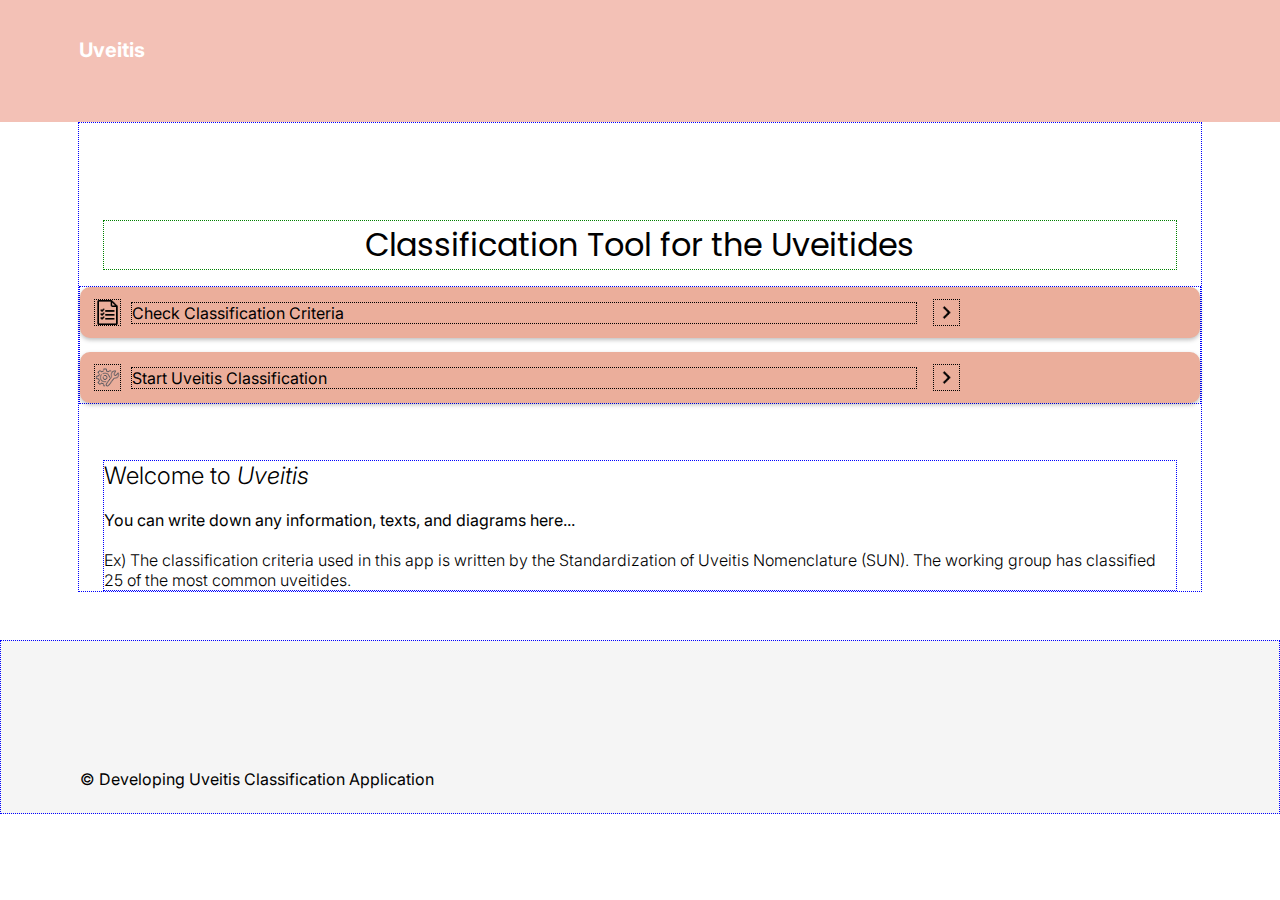
==== index.html @ 8e020ae1 "update" ====
<html>
    <head>
        <meta content="initial-scale=1.0, width=device-width" name="viewport">
        <meta name="theme-color" content="#F3C1B6">
        <link rel="stylesheet" href="css/style.css">
        <link rel="preconnect" href="https://fonts.gstatic.com" crossorigin>
        <link href="https://fonts.googleapis.com/css2?family=Inter:wght@200;300;400;500;600;700&display=swap" rel="stylesheet">
        <link href="https://fonts.googleapis.com/css2?family=Poppins:wght@200;300;400;500;600;700&display=swap" rel="stylesheet">
    </head>
    <body>
        <header>
            <div class="header-content">
                Uveitis
            </div>
        </header>

        <div class="main">
            <div class="main-row1">
                Classification Tool for the Uveitides
            </div>

            <div class="main-row2">
                <div class="main-row2-btn"> 
                    <div class="row2-comp1"><img src="img/document-icon.png" class="doc-icon"></div>
                    <div class="row2-comp2">Check Classification Criteria</div>
                    <div class="row2-comp3"><img src="img/next-angle-icon.png" class="doc-icon"></div>
                </div>
                <div class="main-row2-btn">
                    <div class="row2-comp1"><img src="img/tool-icon.png" class="doc-icon"></div>
                    <div class="row2-comp2">Start Uveitis Classification</div>
                    <div class="row2-comp3"><img src="img/next-angle-icon.png" class="doc-icon"></div>
                </div>
            </div>

            <div class="main-row3">
                <span style="font-size:1.5rem;">Welcome to <span style="font-style:italic">Uveitis</span></span>
                <br><br>
                <span style="font-weight:400;">You can write down any information, texts, and diagrams here...</span>
                <br><br>
                <span>Ex) The classification criteria used in this app is written by the Standardization of Uveitis Nomenclature (SUN). 
                    The working group has classified 25 of the most common uveitides.</span>
            </div>
        </div>

        <footer>
            <div class="footer-content">
                © Developing Uveitis Classification Application
            </div>
        </footer>
    </body>
</html>
---- css/style.css ----
body{
    margin: 0;
    font-family: 'Inter';
}

header{
    background-color: #F3C1B6;
}

.header-content{
    width : 87.7%;
    margin-left: 6.15%;
    font-size: 1.25rem;
    font-weight: 700;
    padding-top: 38px;
    padding-bottom: 60px;
    color: #FFFFFF;
}

.main{
    width : 87.7%;
    margin: 0 auto;
    padding-top: 49px;
    border: 1px dotted blue;
    margin-bottom: 3rem;
}

.main-row1{
    border: 1px dotted green;
    margin-top: 3rem;
    margin-left: 1.5rem;
    margin-right: 1.5rem;
    font-family: 'Poppins';
    font-size: 2rem;
    text-align: center;
    margin-bottom: 1rem;
}

.main-row2{
    border: 1px dotted blue;
    display: flex;
    flex-direction: column;
}

.main-row2-btn{
    background-color: #EBAE9B;
    height: 51px;
    border-radius: 10px;
    display: flex;
    align-items: center;
    box-shadow: 0px 2px 4px 0px #00000040;
}

.row2-comp1{
    border: 1px dotted black;
    margin-left: 14px;
    margin-right: 10px;
    height: 25px;
}

.doc-icon{
    width: 25px;
    height: 25px;
}

.row2-comp2{
    width: 70%;
    border: 1px dotted black;
}

.row2-comp3{
    margin-left: 1rem;
    border: 1px dotted black;
}

.next-icon{
    width: 16px;
    height: 16px;
}

.main-row2-btn+.main-row2-btn{
    margin-top: 14px;
}

.main-row3{
    margin-top: 56px;
    margin-left: 1.5rem;
    margin-right: 1.5rem;
    border: 1px dotted blue;
    font-weight: 300;
}

footer{
    background: #F5F5F5;
    padding-top: 8rem;
    padding-bottom: 1.5rem;
    padding-left: 6.15%;
    border: 1px dotted blue;
}
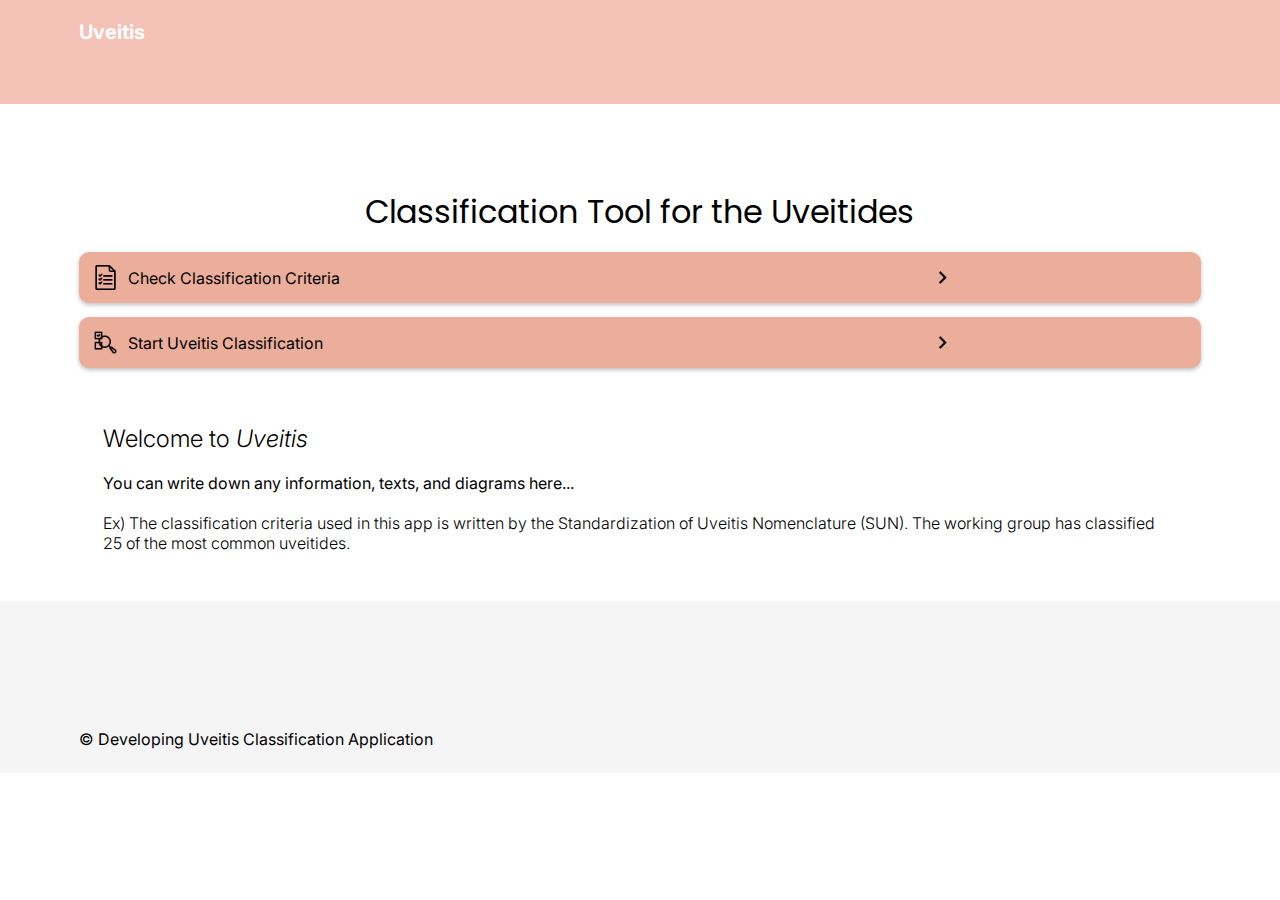
==== commit 22504ce1: "update" ====
--- a/index.html
+++ b/index.html
@@ -26,7 +26,7 @@
                     <div class="row2-comp3"><img src="img/next-angle-icon.png" class="doc-icon"></div>
                 </div>
                 <div class="main-row2-btn">
-                    <div class="row2-comp1"><img src="img/tool-icon.png" class="doc-icon"></div>
+                    <div class="row2-comp1"><img src="img/tool2-icon.png" class="doc-icon"></div>
                     <div class="row2-comp2">Start Uveitis Classification</div>
                     <div class="row2-comp3"><img src="img/next-angle-icon.png" class="doc-icon"></div>
                 </div>
--- a/css/style.css
+++ b/css/style.css
@@ -12,7 +12,7 @@
     margin-left: 6.15%;
     font-size: 1.25rem;
     font-weight: 700;
-    padding-top: 38px;
+    padding-top: 20px;
     padding-bottom: 60px;
     color: #FFFFFF;
 }
@@ -20,13 +20,13 @@
 .main{
     width : 87.7%;
     margin: 0 auto;
-    padding-top: 49px;
-    border: 1px dotted blue;
+    padding-top: 36px;
+    /*border: 1px dotted blue;*/
     margin-bottom: 3rem;
 }
 
 .main-row1{
-    border: 1px dotted green;
+    /*border: 1px dotted green;*/
     margin-top: 3rem;
     margin-left: 1.5rem;
     margin-right: 1.5rem;
@@ -37,7 +37,7 @@
 }
 
 .main-row2{
-    border: 1px dotted blue;
+    /*border: 1px dotted blue;*/
     display: flex;
     flex-direction: column;
 }
@@ -52,7 +52,7 @@
 }
 
 .row2-comp1{
-    border: 1px dotted black;
+    /*border: 1px dotted black;*/
     margin-left: 14px;
     margin-right: 10px;
     height: 25px;
@@ -65,12 +65,12 @@
 
 .row2-comp2{
     width: 70%;
-    border: 1px dotted black;
+    /*border: 1px dotted black;*/
 }
 
 .row2-comp3{
     margin-left: 1rem;
-    border: 1px dotted black;
+    /*border: 1px dotted black;*/
 }
 
 .next-icon{
@@ -86,7 +86,7 @@
     margin-top: 56px;
     margin-left: 1.5rem;
     margin-right: 1.5rem;
-    border: 1px dotted blue;
+    /*border: 1px dotted blue;*/
     font-weight: 300;
 }
 
@@ -95,5 +95,5 @@
     padding-top: 8rem;
     padding-bottom: 1.5rem;
     padding-left: 6.15%;
-    border: 1px dotted blue;
+    /*border: 1px dotted blue;*/
 }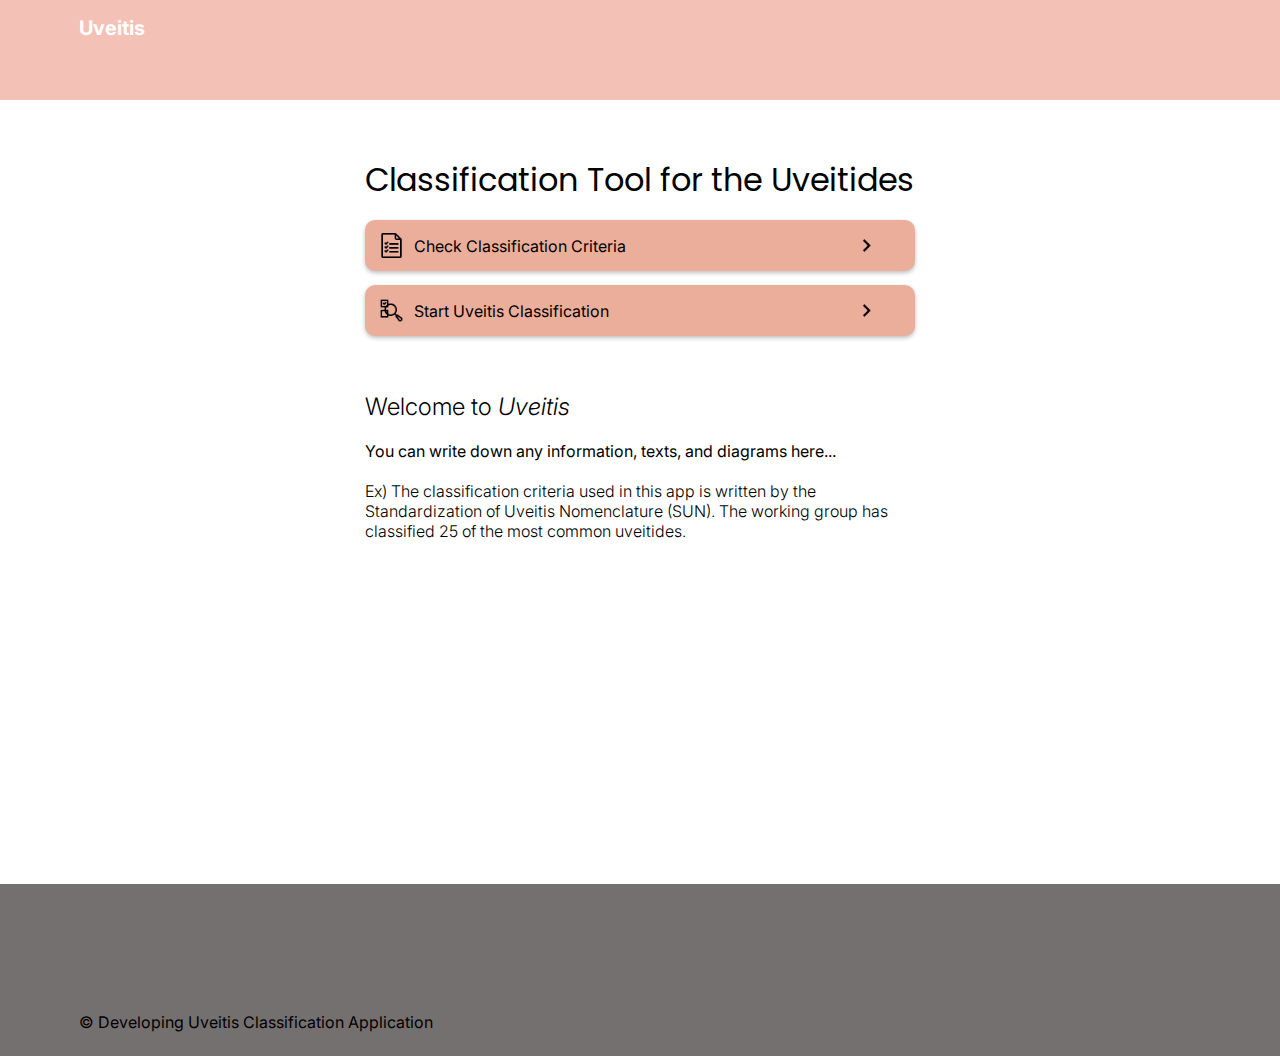
==== commit fbaa8844: "update" ====
--- a/index.html
+++ b/index.html
@@ -20,12 +20,12 @@
             </div>
 
             <div class="main-row2">
-                <div class="main-row2-btn"> 
+                <div class="main-row2-btn" onclick="goToPage('html/class-criteria.html')"> 
                     <div class="row2-comp1"><img src="img/document-icon.png" class="doc-icon"></div>
                     <div class="row2-comp2">Check Classification Criteria</div>
                     <div class="row2-comp3"><img src="img/next-angle-icon.png" class="doc-icon"></div>
                 </div>
-                <div class="main-row2-btn">
+                <div class="main-row2-btn" onclick="goToPage('index.html')">
                     <div class="row2-comp1"><img src="img/tool2-icon.png" class="doc-icon"></div>
                     <div class="row2-comp2">Start Uveitis Classification</div>
                     <div class="row2-comp3"><img src="img/next-angle-icon.png" class="doc-icon"></div>
@@ -39,6 +39,8 @@
                 <br><br>
                 <span>Ex) The classification criteria used in this app is written by the Standardization of Uveitis Nomenclature (SUN). 
                     The working group has classified 25 of the most common uveitides.</span>
+                    
+
             </div>
         </div>
 
@@ -47,5 +49,10 @@
                 © Developing Uveitis Classification Application
             </div>
         </footer>
+        <script>
+            function goToPage(url){
+                window.location = url;
+            }
+        </script>
     </body>
 </html>--- a/css/style.css
+++ b/css/style.css
@@ -12,7 +12,7 @@
     margin-left: 6.15%;
     font-size: 1.25rem;
     font-weight: 700;
-    padding-top: 20px;
+    padding-top: 1rem;
     padding-bottom: 60px;
     color: #FFFFFF;
 }
@@ -20,29 +20,38 @@
 .main{
     width : 87.7%;
     margin: 0 auto;
-    padding-top: 36px;
+    padding-top: 1rem;
     /*border: 1px dotted blue;*/
     margin-bottom: 3rem;
+    display: flex;
+    flex-direction: column;
+    align-items: center;
+    min-height: 80vh;
 }
 
 .main-row1{
     /*border: 1px dotted green;*/
-    margin-top: 3rem;
-    margin-left: 1.5rem;
-    margin-right: 1.5rem;
+    width: 100%;
+    margin-top: 2.5rem;
+    
     font-family: 'Poppins';
     font-size: 2rem;
     text-align: center;
     margin-bottom: 1rem;
 }
 
+
 .main-row2{
     /*border: 1px dotted blue;*/
+    width: 100%;
     display: flex;
     flex-direction: column;
+    align-items: center;
 }
 
 .main-row2-btn{
+    width: 100%;
+    max-width: 550px;
     background-color: #EBAE9B;
     height: 51px;
     border-radius: 10px;
@@ -51,10 +60,15 @@
     box-shadow: 0px 2px 4px 0px #00000040;
 }
 
+.main-row2-btn:hover{
+    background-color: #F3C1B6;
+    cursor: pointer;
+}
+
+
 .row2-comp1{
     /*border: 1px dotted black;*/
-    margin-left: 14px;
-    margin-right: 10px;
+    padding-left: 14px;
     height: 25px;
 }
 
@@ -64,12 +78,13 @@
 }
 
 .row2-comp2{
-    width: 70%;
+    width: 80%;
+    padding-left: 10px;
     /*border: 1px dotted black;*/
 }
 
 .row2-comp3{
-    margin-left: 1rem;
+    width: 10%;
     /*border: 1px dotted black;*/
 }
 
@@ -83,6 +98,8 @@
 }
 
 .main-row3{
+    width: 100%;
+    max-width: 550px;
     margin-top: 56px;
     margin-left: 1.5rem;
     margin-right: 1.5rem;
@@ -91,7 +108,7 @@
 }
 
 footer{
-    background: #F5F5F5;
+    background: #747070;
     padding-top: 8rem;
     padding-bottom: 1.5rem;
     padding-left: 6.15%;
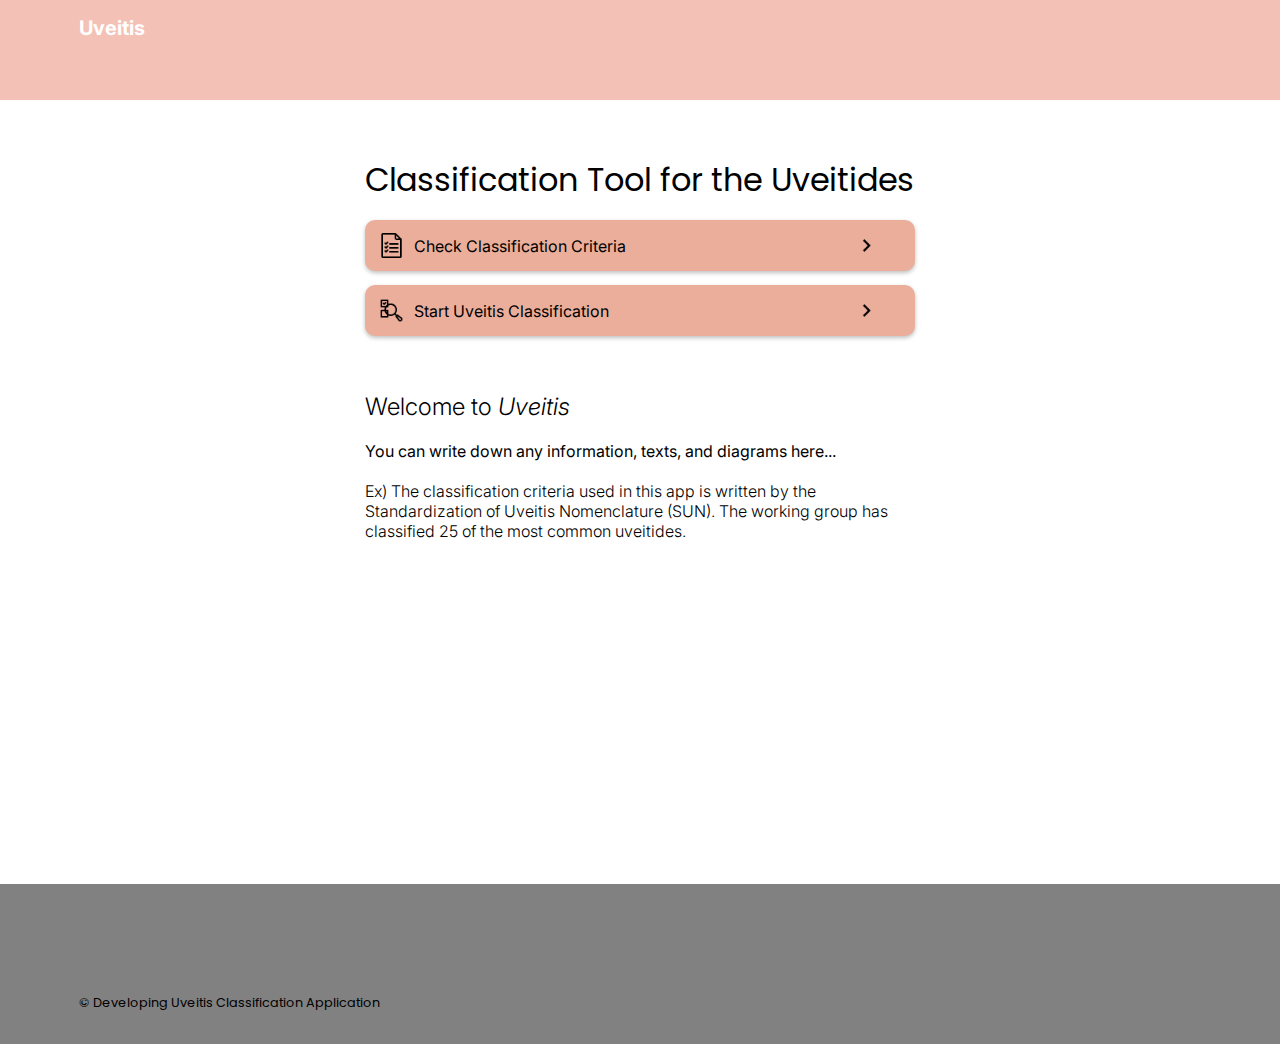
==== commit fa91bb05: "update" ====
--- a/index.html
+++ b/index.html
@@ -25,7 +25,7 @@
                     <div class="row2-comp2">Check Classification Criteria</div>
                     <div class="row2-comp3"><img src="img/next-angle-icon.png" class="doc-icon"></div>
                 </div>
-                <div class="main-row2-btn" onclick="goToPage('index.html')">
+                <div class="main-row2-btn" onclick="goToPage('html/select-location.html')">
                     <div class="row2-comp1"><img src="img/tool2-icon.png" class="doc-icon"></div>
                     <div class="row2-comp2">Start Uveitis Classification</div>
                     <div class="row2-comp3"><img src="img/next-angle-icon.png" class="doc-icon"></div>
--- a/css/style.css
+++ b/css/style.css
@@ -21,7 +21,6 @@
     width : 87.7%;
     margin: 0 auto;
     padding-top: 1rem;
-    /*border: 1px dotted blue;*/
     margin-bottom: 3rem;
     display: flex;
     flex-direction: column;
@@ -89,8 +88,8 @@
 }
 
 .next-icon{
-    width: 16px;
-    height: 16px;
+    width: 25px;
+    height: 25px;
 }
 
 .main-row2-btn+.main-row2-btn{
@@ -108,9 +107,17 @@
 }
 
 footer{
-    background: #747070;
-    padding-top: 8rem;
-    padding-bottom: 1.5rem;
-    padding-left: 6.15%;
-    /*border: 1px dotted blue;*/
+    background: #828181;
+    min-height: 160px;
+    display: flex;
+    align-items: end;
+}
+
+.footer-content{
+    width : 87.7%;
+    margin-left: auto;
+    margin-right: auto;
+    margin-bottom: 2rem;
+    font-family: 'Poppins';
+    font-size: 0.8rem;
 }